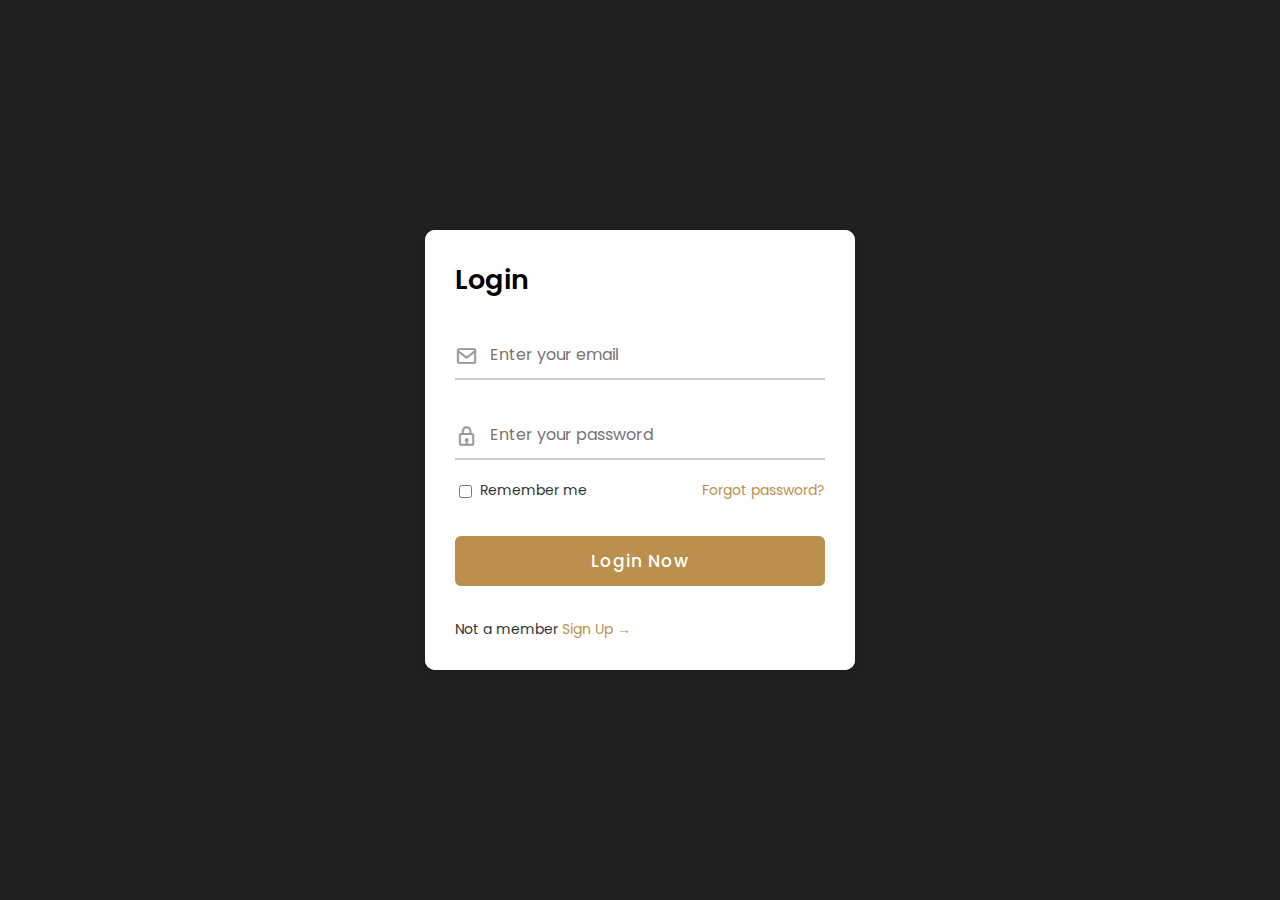
==== index.html @ 6e95d25f "first commit" ====
<!DOCTYPE html>
<html lang="en">
<head>
    <meta charset="UTF-8">
    <meta http-equiv="X-UA-Compatible" content="IE-edge">
    <meta name="viewport" content="width=device-width, initial-scale=1.0">
    <title>Login & Registration Form</title>
    <link rel="stylesheet" href="css/style.css">
    <link href='https://unpkg.com/boxicons@2.1.4/css/boxicons.min.css' rel='stylesheet'>
</head>

<body>
    <div class="container">
        <div class="forms">
            <div class="form login">
                <span class="title">Login</span>

                <form action="#">
                    <div class="input-field">
                        <input type="text" name="email" id="email" 
                        required placeholder="Enter your email">
                        <i class='bx bx-envelope'></i>

                    </div>
                    <div class="input-field">
                        <input type="password" name="pwd" id="pwd"
                        required placeholder="Enter your password" class="password">
                        <i class='bx bx-lock'></i>
                    </div>
                    <div class="checkbox-text">
                        <div class="checkbox-content">
                            <input type="checkbox" name="chk1" id="chk1">
                            <label for="chk1" class="text"> Remember me</label>
                        </div>
                        <a href="#" class="text">Forgot password?</a>
                    </div>
                    <div class="input-field button">
                        <input type="button" value="Login Now">
                    </div>
                    <div class="login-signup">
                        <span class="text">Not a member
                            <a href="register.html" class="text">Sign Up →</a>
                        </span>
                    </div>
                </form>
            </div>
        </div>
    </div>
</body>
</html>
---- css/style.css ----
@import url("https://fonts.googleapis.com/css2?family=Poppins:wght@100;300;400;500;700&display=swap&quot");

/* Universal Selector */

* {
    margin: 0;
    padding: 0;
    font-family: "Poppins", sans-serif;
    box-sizing: border-box;
}

body {
    height: 100vh;
    display: flex;
    align-items: center;
    justify-content: center;
    background-color: #202020;
}

.container {
    position: relative;
    max-width: 430px;
    width: 100%;
    background-color: white;
    border-radius: 10px;
    box-shadow: 0 5px 10px rgba(0, 0, 0, 0.1);
    overflow: hidden;
    margin: 0 20px;
}


.container .forms {
    display: flex;
    align-items: center;
    height: 440px;
    width: 200%;
    transition: height 0.2s ease;
}

.container .form {
    width: 50%;
    padding: 30px;
    background-color: white;
    transition: margin-left 0.4s ease;
}

.container .form .title {
    position: relative;
    font-size: 27px;
    font-weight: 600;
}


.form .input-field {
    position: relative;
    height: 50px;
    width: 100%;
    margin-top: 30px;
}

.input-field input {
    position: relative;
    height: 100%;
    width: 100%;
    padding: 0 35px;
    border: none;
    outline: none;
    font-size: 16px;
    border-bottom: 2px solid #ccc;
    border-top: 2px solid transparent;
    transition: all 0.4s ease;
}

.input-field input:is(:focus, :valid){
    border-bottom-color: #bb904e;
}

.input-field i{
    position: absolute;
    top: 50%;
    transform: translateY(-50%);
    color: #999;
    font-size: 23px;
    transition: all 0.4s ease;
    left: 0px;
}

.form .checkbox-text {
    display: flex;
    align-items: center;
    justify-content: space-between;
    margin-top: 20px;
}

.checkbox-text .checkbox-content {
    display: flex;
    align-items: center;
}

.checkbox-content input {
    margin: 0 8px -2px 4px;
    accent-color: #bb904e;
}

.form .text {
    color: #333;
    font-size: 14px;
}

.form a.text {
    text-decoration: none;
    color: #bb904e;
}

.form a:hover {
    text-decoration: underline;
}

.form .button {
    margin-top: 35px;
}

.form .button input {
    border: none;
    color: white;
    font-size: 17px;
    font-weight: 500;
    letter-spacing: 1px;
    border-radius: 6px;
    background-color: #bb904e;
    cursor: pointer;
    transition: all 0.3s ease;
}

.button input:hover {
    background-color: #cd9e54;
}

.login-signup {
    margin-top: 30px;
    justify-content: center;
    align-items: center;
}
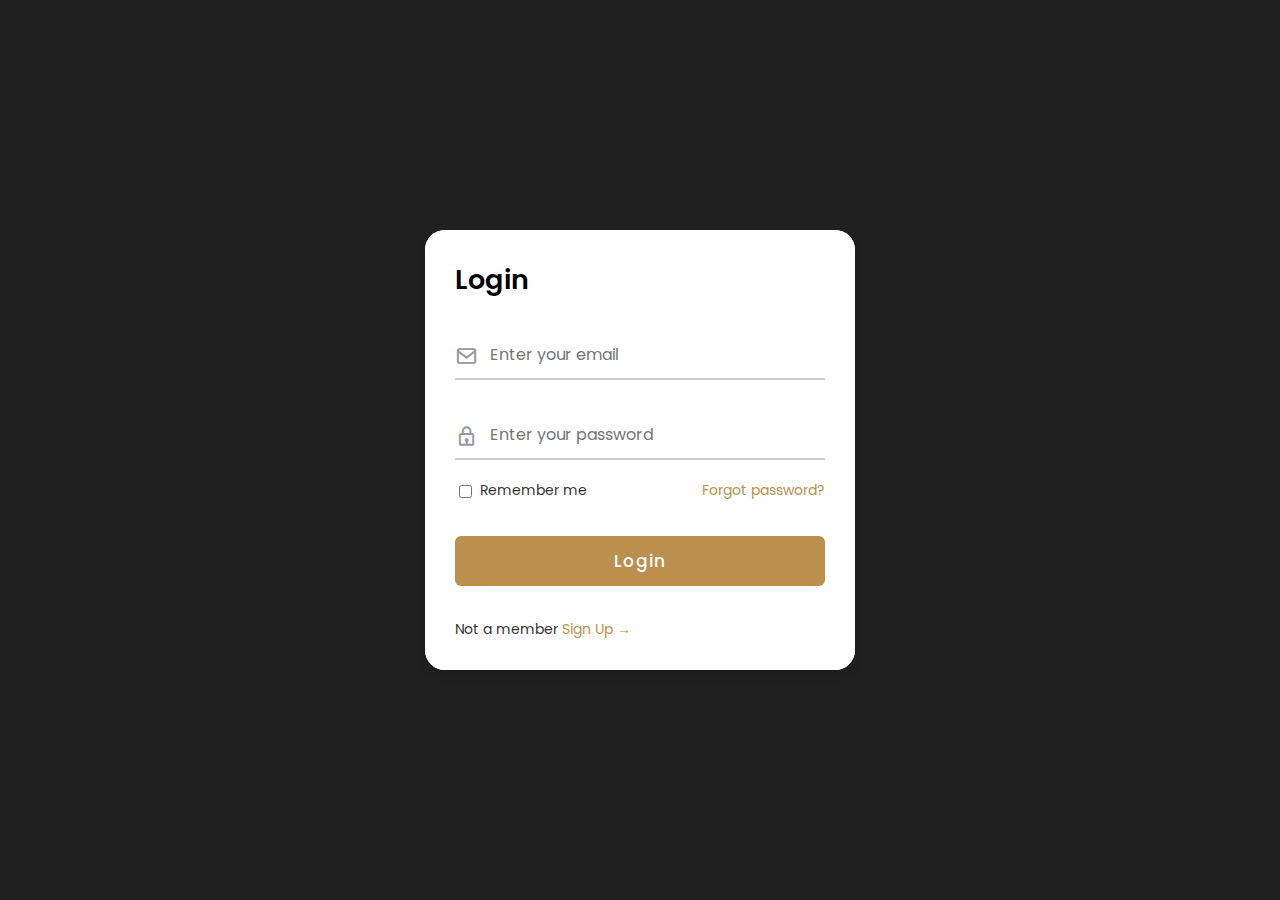
==== commit c9486e49: "upgrade submit button" ====
--- a/index.html
+++ b/index.html
@@ -23,7 +23,7 @@
 
                     </div>
                     <div class="input-field">
-                        <input type="password" name="pwd" id="pwd"
+                        <input type="password" minlength="6" name="pwd" id="pwd"
                         required placeholder="Enter your password" class="password">
                         <i class='bx bx-lock'></i>
                     </div>
@@ -35,7 +35,7 @@
                         <a href="#" class="text">Forgot password?</a>
                     </div>
                     <div class="input-field button">
-                        <input type="button" value="Login Now">
+                        <input type="submit" value="Login">
                     </div>
                     <div class="login-signup">
                         <span class="text">Not a member
--- a/css/style.css
+++ b/css/style.css
@@ -22,7 +22,7 @@
     max-width: 430px;
     width: 100%;
     background-color: white;
-    border-radius: 10px;
+    border-radius: 20px;
     box-shadow: 0 5px 10px rgba(0, 0, 0, 0.1);
     overflow: hidden;
     margin: 0 20px;
@@ -136,6 +136,11 @@
     background-color: #cd9e54;
 }
 
+.button input:active {
+    scale:0.95;
+    background-color: antiquewhite;
+}
+
 .login-signup {
     margin-top: 30px;
     justify-content: center;
